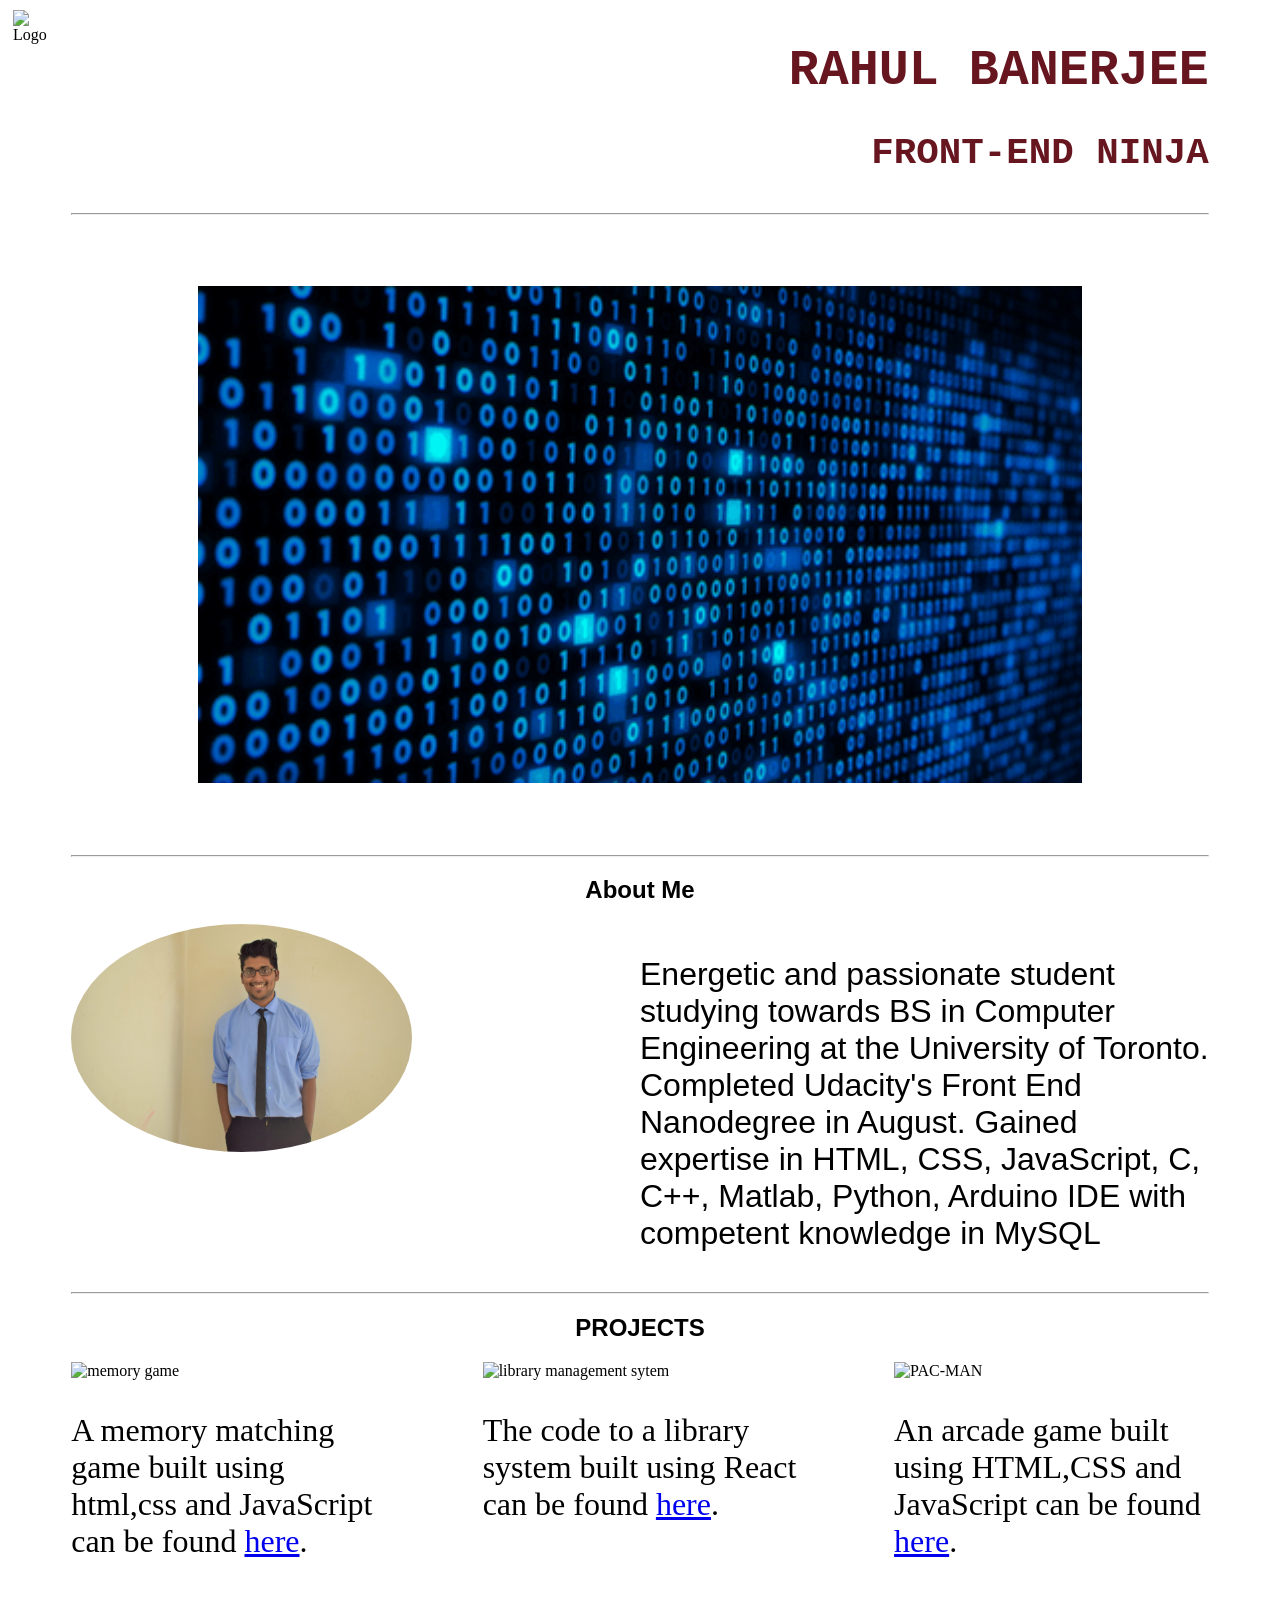
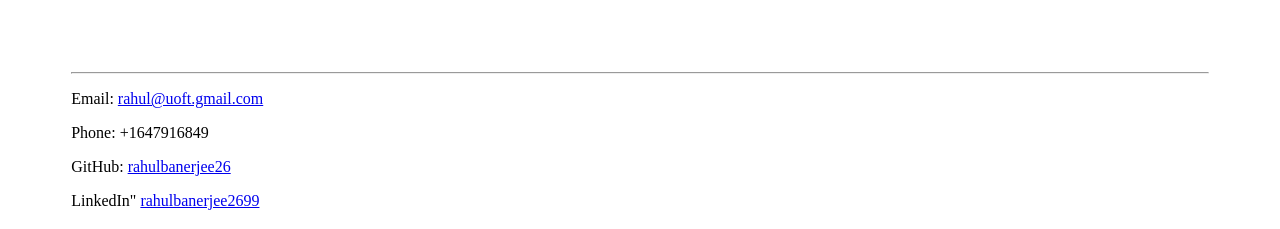
==== index.html @ 00413b04 "Rename Index.html to index.html" ====
<!DOCTYPE html>
  <html lang="en">
    <head>
      <meta charset="utf-8">
      <meta name="viewport" content="width=device-width,initial-scale=1">
      <link href="styles.css" rel="stylesheet">
      <title> RAHUL BANERJEE </title>
    </head>
    <body>
      <header class="header">
        <div class="logo">
          <img src="http://cou.on.ca/wp-content/uploads/2015/04/University-of-Toronto.png" alt="Logo">
        </div>
        <div class="name">
          <h1>RAHUL BANERJEE</h1>
          <h2>FRONT-END NINJA</h2>
        </div>
      </header>
      <hr>
      <section class="about">
        <div class="main_image">
          <img src="images/mainImage.gif" alt="Main Image">
        </div>
        <hr>
        <div class="aboutme">
          <h2> About Me </h2>
        </div>
        <div class="info">
          <img src="images/profile.jpg" alt="profile">
          <p> Energetic and passionate student studying towards BS in Computer Engineering at the University of Toronto.
              Completed Udacity's Front End Nanodegree in August.
              Gained expertise in HTML, CSS, JavaScript, C, C++, Matlab, Python, Arduino IDE with
              competent knowledge in MySQL
          </p>
        </div>
        <hr>
        <div class="projects_header">
          <h2> PROJECTS </h2>
        </div>
      </section>
      <div class="projects">
        <div class="project1">
          <img src="images/memoryGame.jpg" alt="memory game">
          <p> A memory matching game built using html,css and JavaScript can be found <a href="https://rahulbanerjee26.github.io/Memory-game/">here</a>.</p>
        </div>
        <div class="project2">
          <img src="images/myReads.jpg" alt="library management sytem">
          <p> The code to a library system built using React can be found <a href="https://github.com/rahulbanerjee26/my-reads-app">here</a>.</p>
        </div>
        <div class="project3">
          <img src="images/arcadeGame.jpg" alt="PAC-MAN">
          <p> An arcade game built using HTML,CSS and JavaScript can be found <a href="https://rahulbanerjee26.github.io/arcade-game/">here</a>.</p>
        </div>
      </div>
      <footer>
      <hr>
      <p>Email: <a href="mailto:rahul.uoft@gmaail.com"> rahul@uoft.gmail.com </a></p>
      <p>Phone: +1647916849 </p>
      <p>GitHub: <a href="https://github.com/rahulbanerjee26"> rahulbanerjee26 </a><p>
      <p>LinkedIn" <a href="https://www.linkedin.com/in/rahulbanerjee2699/"> rahulbanerjee2699 </a></p>
      </footer>
    </body>
  </html>
---- styles.css ----
body{
  max-width: 100%;
  overflow-x: hidden;
}

.header{
  width:100%;
  display: flex;
  flex-wrap: wrap;
  justify-content: space-between;
}

.logo img{
  width: 50%;
  margin-left: 5%;
  padding: 5%;
}

.name{
  width:35%;
  font-size: 25px;
  font-family:  monospace;
  text-align: right;
  color: rgb(103, 22, 31);
  margin-right: 5%;
}

hr{
  margin-left:5%;
  margin-right:5%;
}

.main_image img{
  width:70%;
  padding: 5%;
  display: block;
  margin: 0 auto;
}

.aboutme h2{
  text-align: center;
  margin-left: 35%;
  width:30%;
  font-family: sans-serif;
}

.info{
  display: flex;
  flex-wrap: wrap;
  justify-content: space-between;
  margin-left: 5%;
  margin-right: 5%;
}

.info img{
 width:30%;
 height: 30%;
 border-radius: 50%;
}

.info p{
  width: 50%;
  font-size: 200%;
  font-family: sans-serif;
}

.projects_header h2{
  text-align: center;
  margin-left: 35%;
  width:30%;
  font-family: sans-serif;
}

.projects{
  display: flex;
  flex-wrap: wrap;
  width: 93%;
  margin-left: 5%;
  margin-right: 5%;
  justify-content: space-between;
}

.project1{
  width: 30%;
}

.project1 img{
  width: 90%;
  height: 50%;
}

.project1 p{
  width: 90%;
  font-size: 200%;
}

.project2{
  width: 30%;
}

.project2 img{
  width: 90%;
  height: 50%;
}

.project2 p{
  width: 90%;
  font-size: 200%;
}

.project3{
  width: 30%;
}

.project3 img{
  width: 90%;
  height: 50%;
}

.project3 p{
  width: 90%;
  font-size: 200%;
}

footer{
  margin-top: 80px;
}

footer p{
  margin-left: 5%;
  margin-right: 5%;
}

@media screen and (max-width:600px){
  header{
    max-width: 100%;
    display: flex;
  }

  .logo img{
    width:100%;
  }

  .name{
    width: 100%;
    text-align: center;
  }

  .info img{
    width: 100%;
  }

  .info p{
    width: 100%;
  }

  .project1 {
    width: 100%;
    margin-bottom: 60px;
  }

  .project2 {
    width: 100%;
    margin-bottom: 100px;
  }

  .project3{
    width: 100%;
    margin-bottom: 60px;
  }

}

@media screen and (max-width:1164px){
  header{
    max-width: 100%;
    display: flex;
  }

  .logo img{
    width:80%;
  }

  .name{
    width: 100%;
    text-align: center;
  }

  .info img{
    width: 100%;
  }

  .info p{
    width: 100%;
  }

}
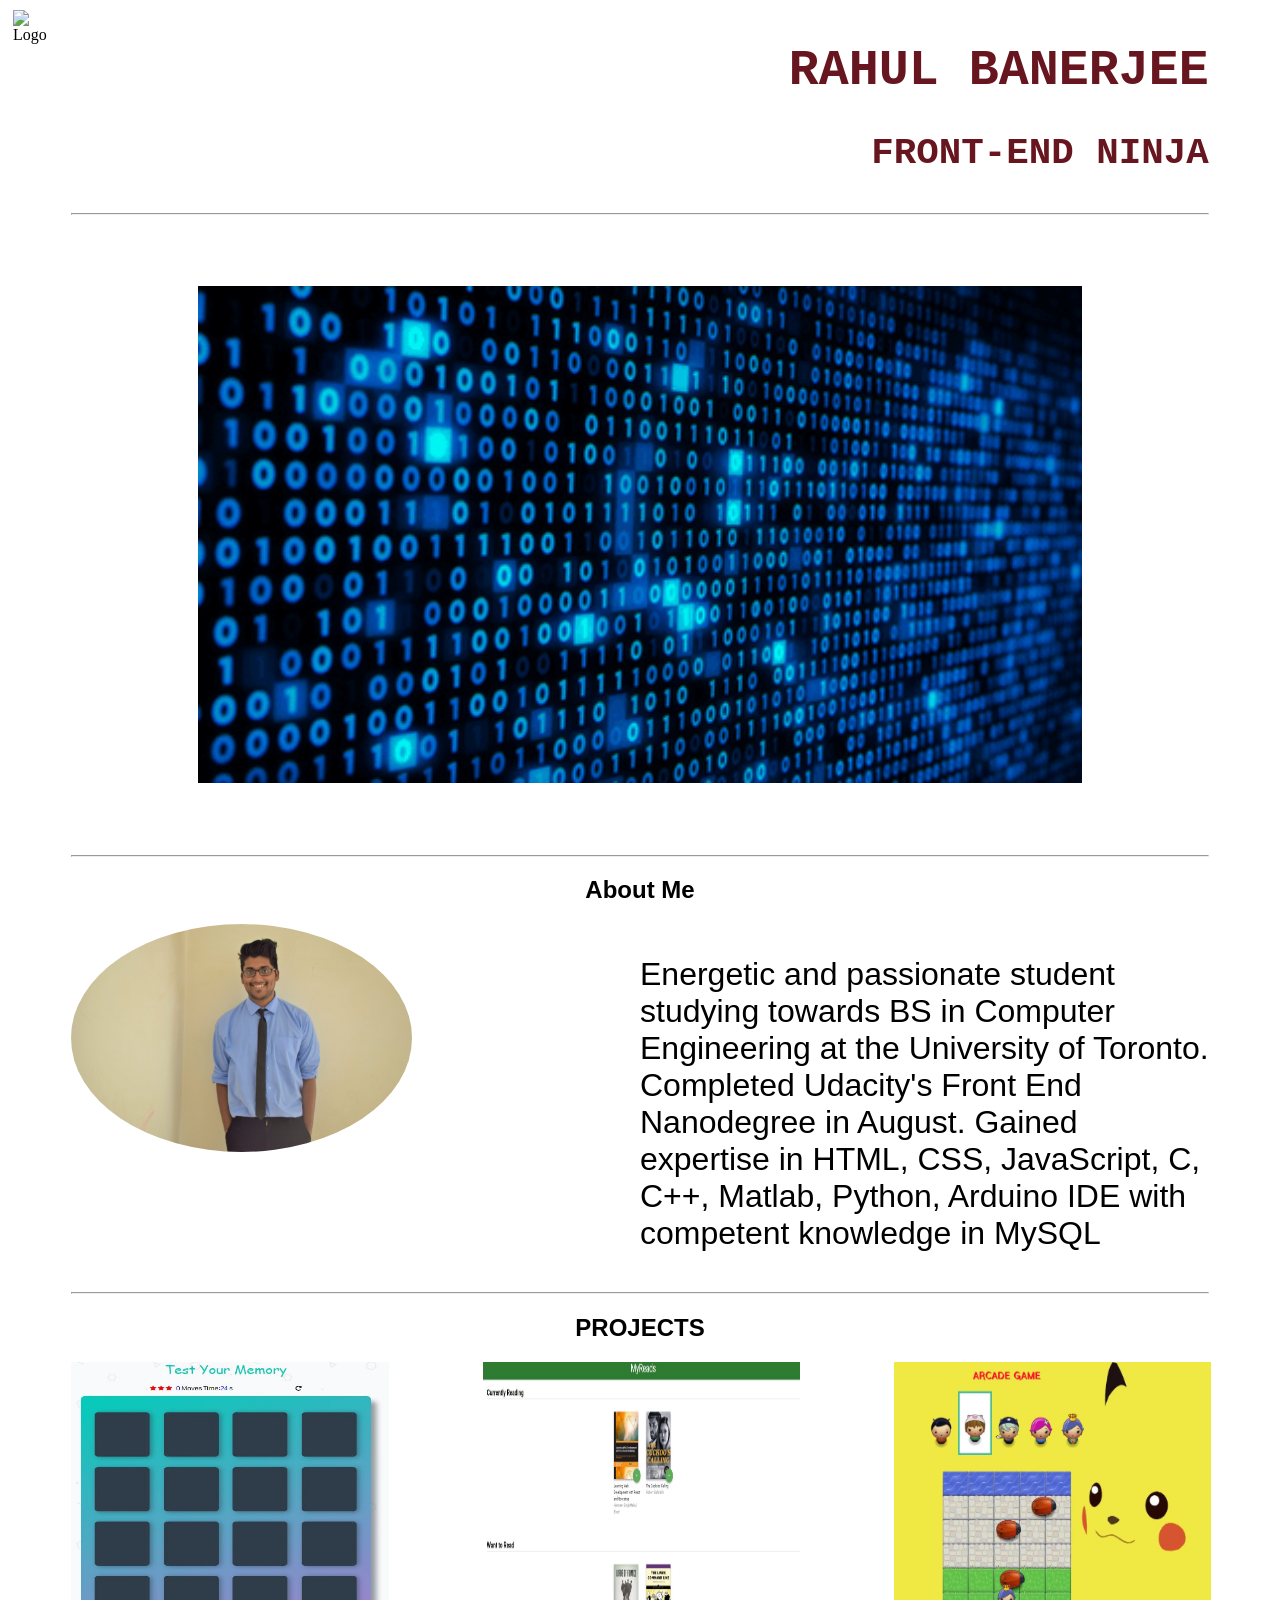
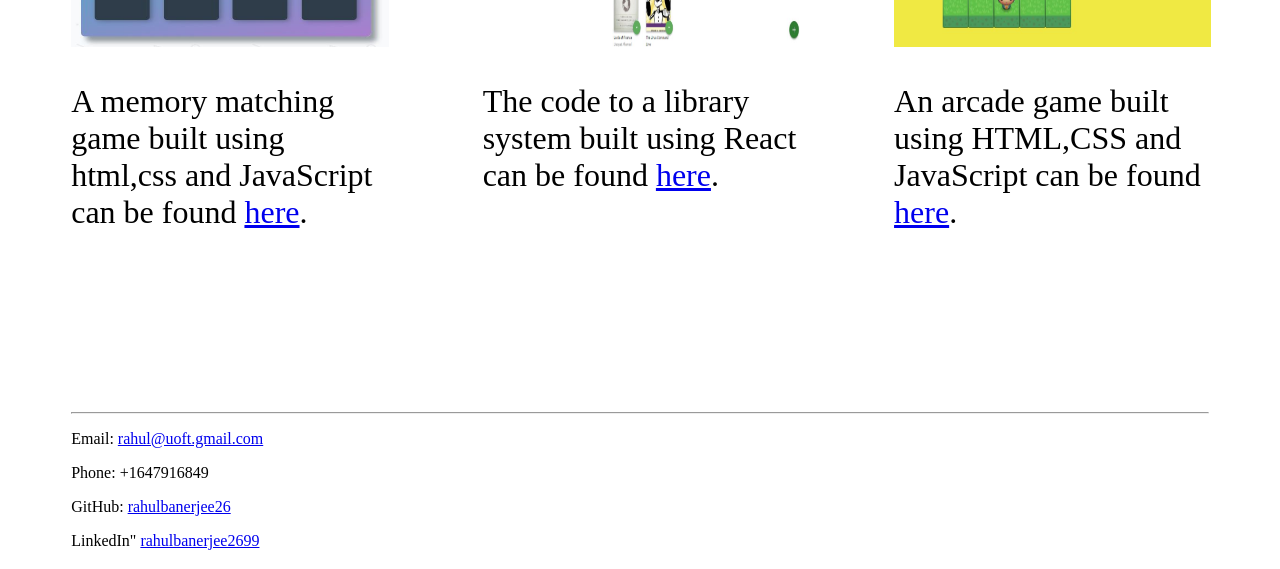
==== commit 2c861c75: "Update index.html" ====
--- a/index.html
+++ b/index.html
@@ -40,15 +40,15 @@
       </section>
       <div class="projects">
         <div class="project1">
-          <img src="images/memoryGame.jpg" alt="memory game">
+          <img src="images/memoryGame.JPG" alt="memory game">
           <p> A memory matching game built using html,css and JavaScript can be found <a href="https://rahulbanerjee26.github.io/Memory-game/">here</a>.</p>
         </div>
         <div class="project2">
-          <img src="images/myReads.jpg" alt="library management sytem">
+          <img src="images/myReads.JPG" alt="library management sytem">
           <p> The code to a library system built using React can be found <a href="https://github.com/rahulbanerjee26/my-reads-app">here</a>.</p>
         </div>
         <div class="project3">
-          <img src="images/arcadeGame.jpg" alt="PAC-MAN">
+          <img src="images/arcadeGame.JPG" alt="PAC-MAN">
           <p> An arcade game built using HTML,CSS and JavaScript can be found <a href="https://rahulbanerjee26.github.io/arcade-game/">here</a>.</p>
         </div>
       </div>
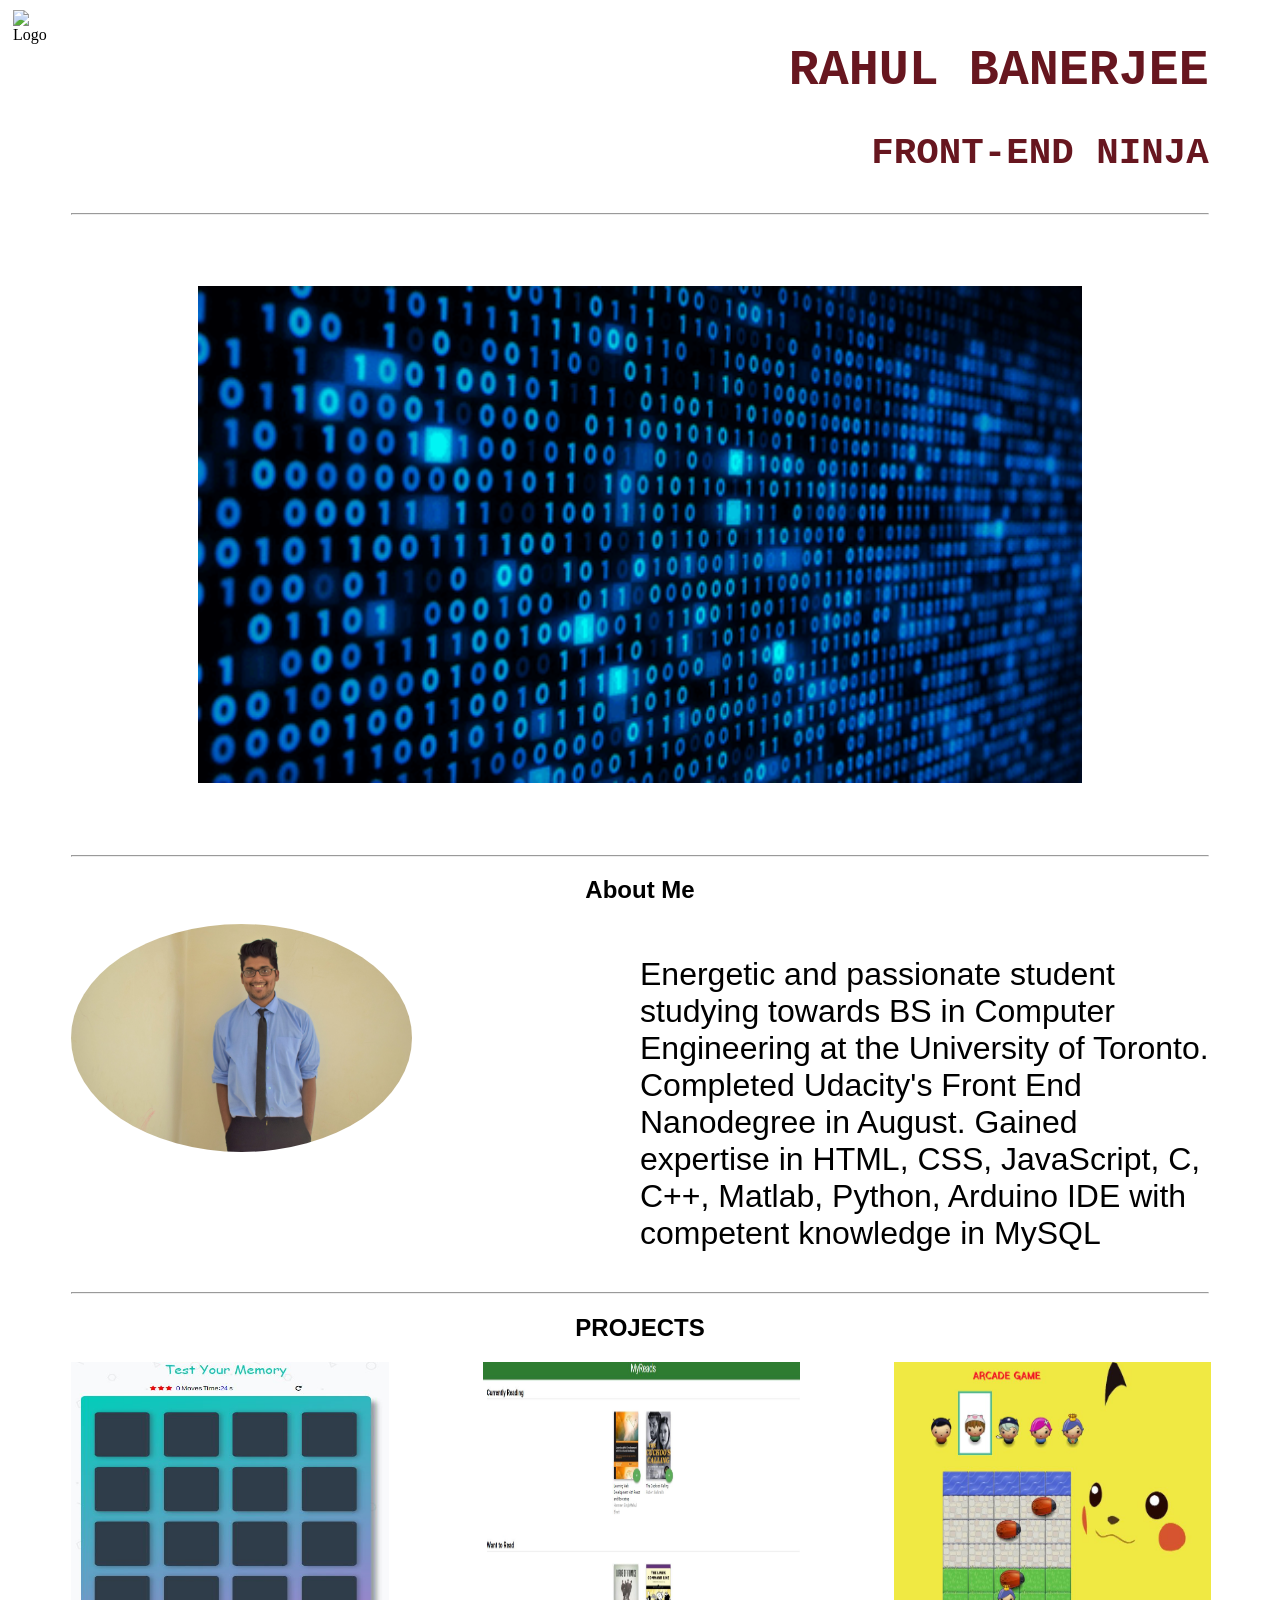
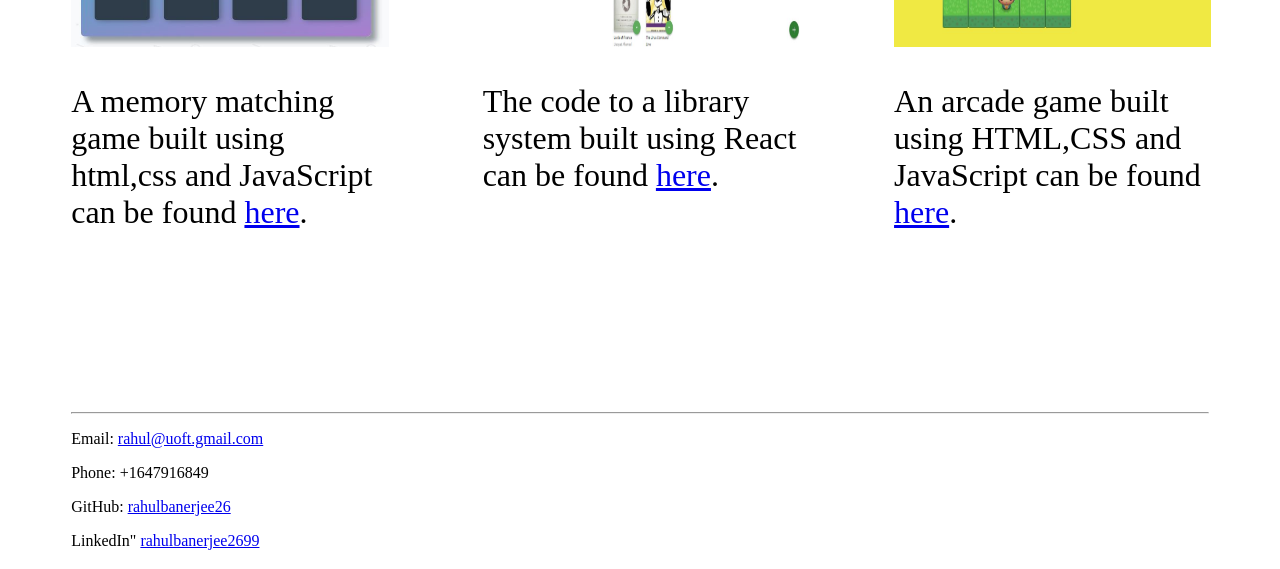
==== commit 4d973aea: "Update Logo" ====
--- a/index.html
+++ b/index.html
@@ -9,7 +9,7 @@
     <body>
       <header class="header">
         <div class="logo">
-          <img src="http://cou.on.ca/wp-content/uploads/2015/04/University-of-Toronto.png" alt="Logo">
+          <img src="Logo.png" alt="Logo">
         </div>
         <div class="name">
           <h1>RAHUL BANERJEE</h1>
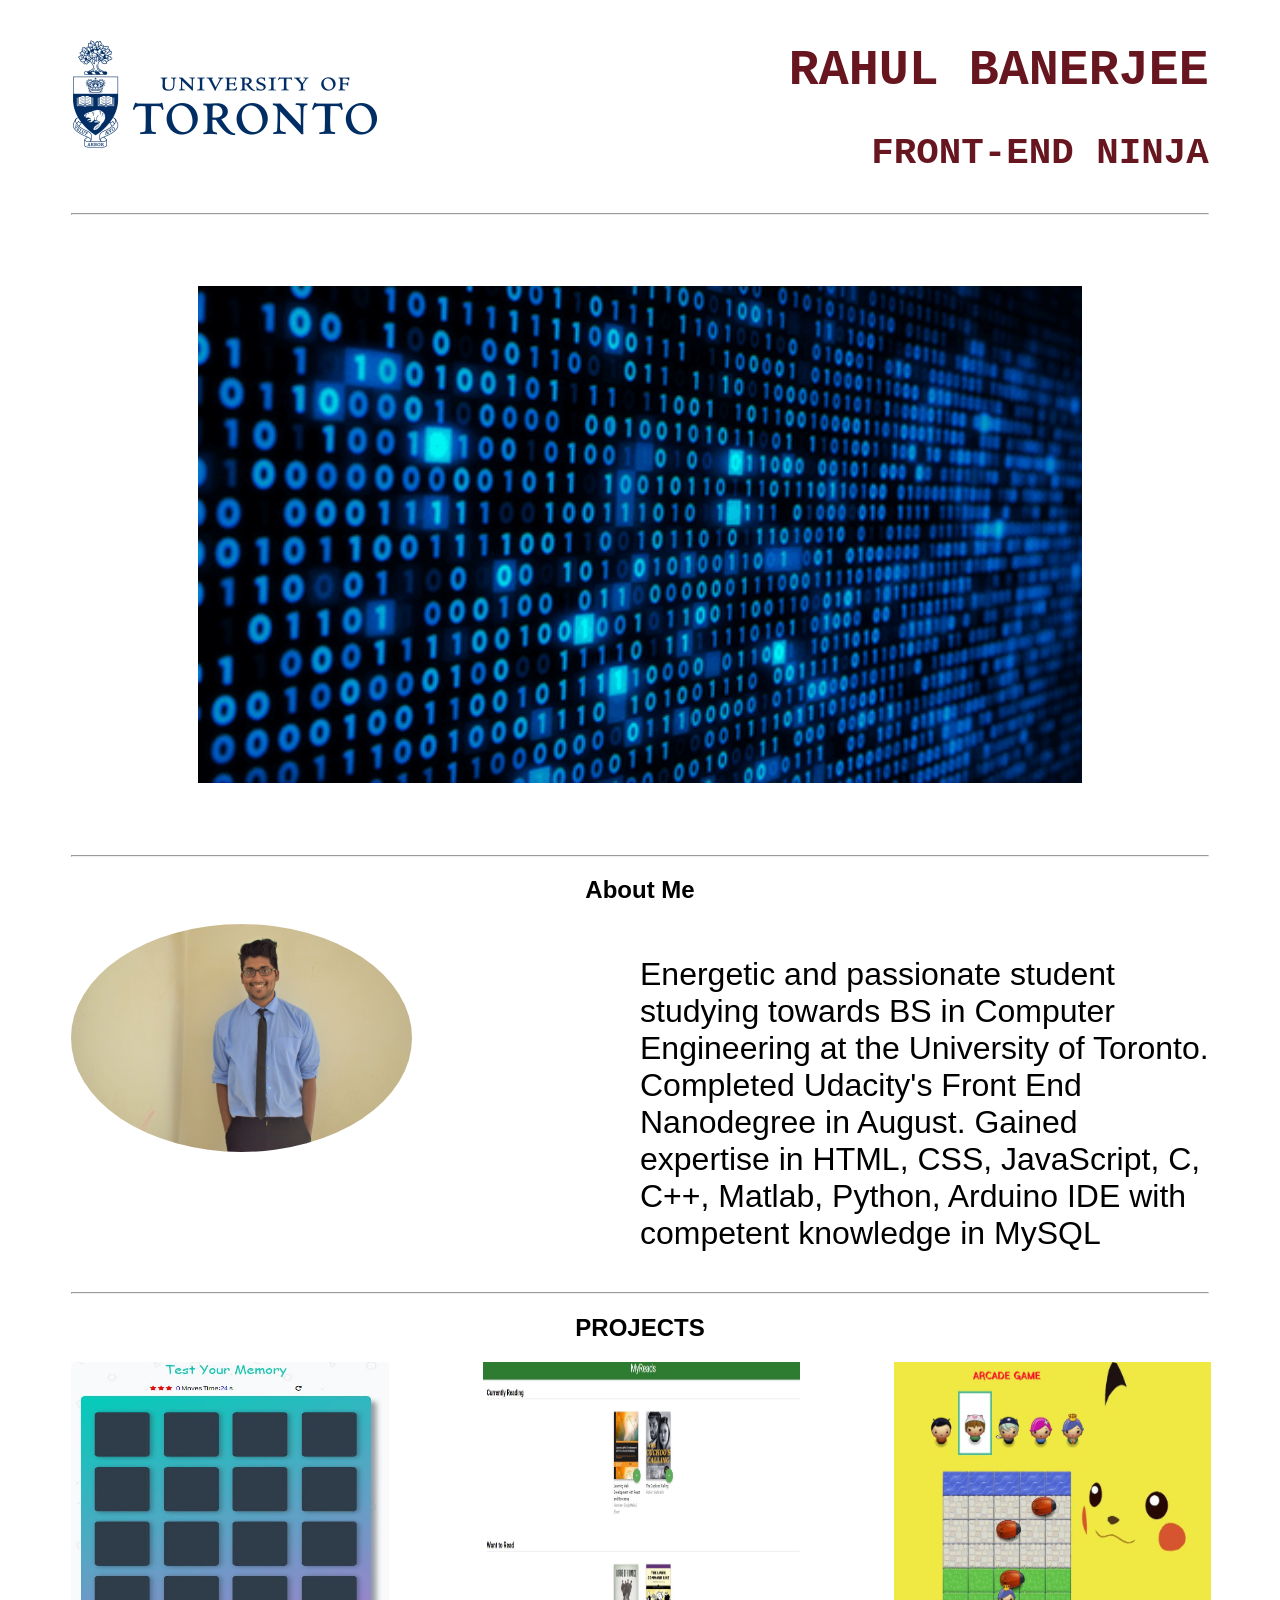
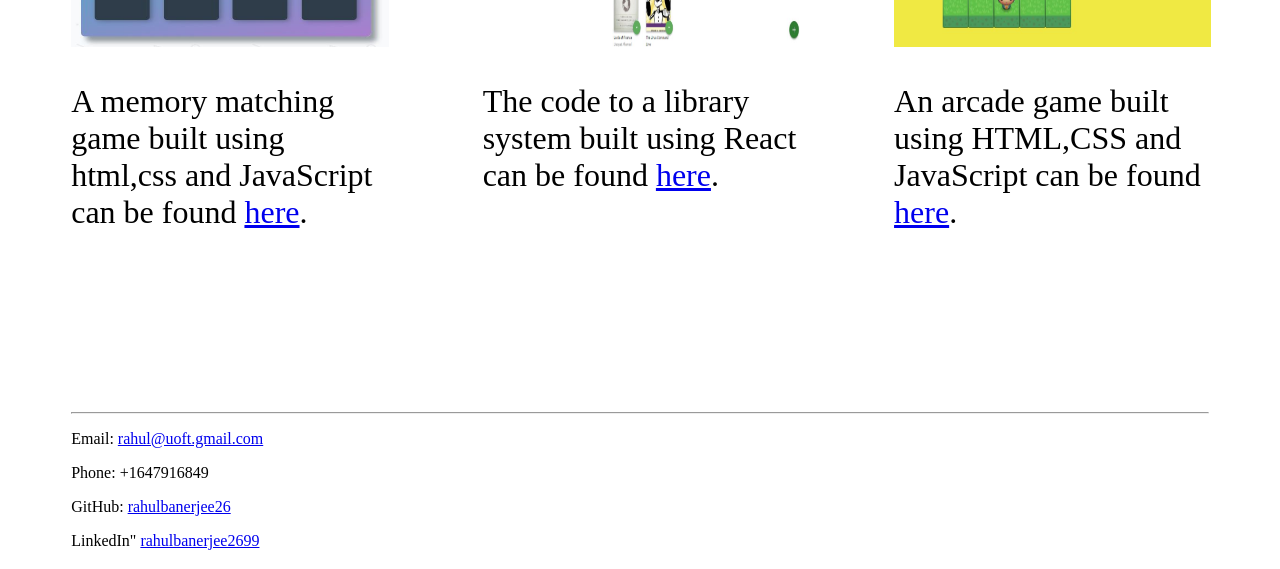
==== commit 7255f09a: "Update index.html" ====
--- a/index.html
+++ b/index.html
@@ -9,7 +9,7 @@
     <body>
       <header class="header">
         <div class="logo">
-          <img src="Logo.png" alt="Logo">
+          <img src="images/Logo.png" alt="Logo">
         </div>
         <div class="name">
           <h1>RAHUL BANERJEE</h1>
